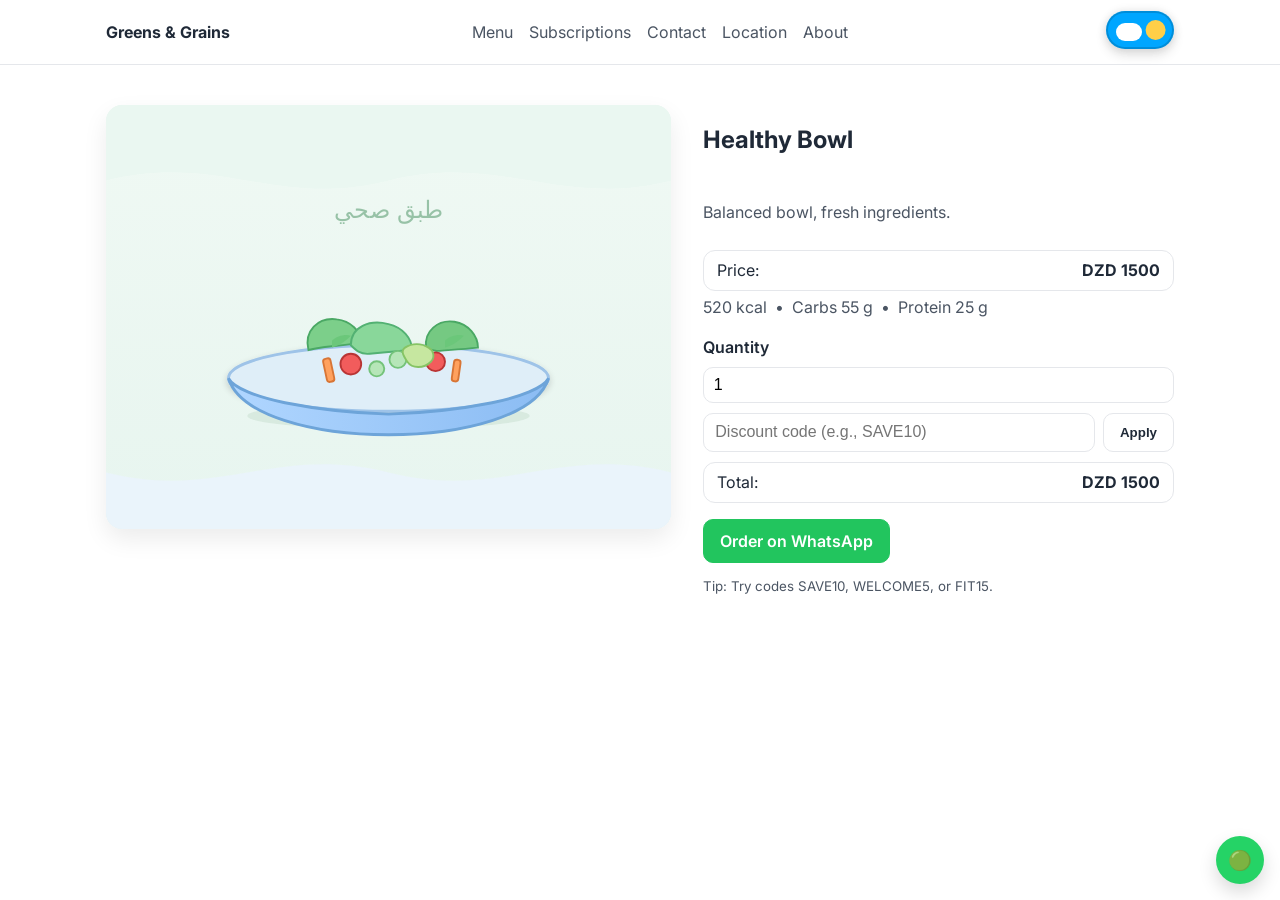
==== item.html @ 2bd5de97 "Add files via upload" ====
<!doctype html>
<html lang="en">
  <head>
    <meta charset="UTF-8" />
    <meta name="viewport" content="width=device-width, initial-scale=1" />
    <title>Item Details — Greens & Grains</title>
    <meta name="description" content="Item details, nutrition, coupon, and WhatsApp order." />
    <link rel="preconnect" href="https://fonts.googleapis.com">
    <link rel="preconnect" href="https://fonts.gstatic.com" crossorigin>
    <link href="https://fonts.googleapis.com/css2?family=Inter:wght@400;600;700&display=swap" rel="stylesheet">
    <link rel="stylesheet" href="styles.css" />
  </head>
  <body>
    <header class="site-header">
      <div class="container header-inner">
        <a href="index.html#hero" class="brand">Greens & Grains</a>
        <button class="nav-toggle" aria-label="Toggle navigation">☰</button>
        <nav class="nav" id="nav">
          <a href="index.html#menu">Menu</a>
          <a href="index.html#subscriptions">Subscriptions</a>
          <a href="index.html#contact">Contact</a>
          <a href="index.html#map">Location</a>
          <a href="index.html#about">About</a>
        </nav>
        <!-- Dark mode toggle using Uiverse-style switch -->
        <div class="theme-toggle" title="Dark mode">
          <label class="switch">
            <input checked="true" id="checkbox" type="checkbox" />
            <span class="slider">
              <div class="star star_1"></div>
              <div class="star star_2"></div>
              <div class="star star_3"></div>
              <svg viewBox="0 0 16 16" class="cloud_1 cloud">
                <path
                  transform="matrix(.77976 0 0 .78395-299.99-418.63)"
                  fill="#fff"
                  d="m391.84 540.91c-.421-.329-.949-.524-1.523-.524-1.351 0-2.451 1.084-2.485 2.435-1.395.526-2.388 1.88-2.388 3.466 0 1.874 1.385 3.423 3.182 3.667v.034h12.73v-.006c1.775-.104 3.182-1.584 3.182-3.395 0-1.747-1.309-3.186-2.994-3.379.007-.106.011-.214.011-.322 0-2.707-2.271-4.901-5.072-4.901-2.073 0-3.856 1.202-4.643 2.925"
                ></path>
              </svg>
            </span>
          </label>
        </div>
      </div>
    </header>

    <main class="section">
      <div class="container item-layout">
        <div class="item-gallery">
          <img id="itemImage" src="assets/hero-healthy.svg" alt="Item image" />
        </div>
        <aside class="item-sidebar">
          <h1 id="itemTitle">Item</h1>
          <p id="itemDesc" class="muted">Delicious and balanced meal.</p>
          <div class="item-meta">
            <div class="price-row">
              <span>Price:</span>
              <strong id="itemPrice">DZD 0.00</strong>
            </div>
            <div class="nutrition">
              <span id="itemCalories">— kcal</span>
              <span id="itemCarbs">— carbs</span>
              <span id="itemProtein">— protein</span>
            </div>
          </div>

          <div class="controls">
            <label class="qty-label" for="qty">Quantity</label>
            <input id="qty" type="number" min="1" max="10" value="1" class="qty-input" />

            <div class="coupon-row">
              <input id="coupon" type="text" placeholder="Discount code (e.g., SAVE10)" />
              <button id="applyCoupon" class="btn btn-outline">Apply</button>
            </div>

            <div class="total-row">
              <span>Total:</span>
              <strong id="totalPrice">DZD 0.00</strong>
            </div>
          </div>

          <div class="actions">
            <a id="orderBtn" class="btn btn-primary" href="#">Order on WhatsApp</a>
          </div>

          <div class="fine-print muted">
            <small>Tip: Try codes SAVE10, WELCOME5, or FIT15.</small>
          </div>
        </aside>
      </div>
    </main>

    <script src="app.js"></script>
    <a id="whatsappFab" class="whatsapp-fab" href="#" aria-label="WhatsApp">🟢</a>
  </body>
</html>
---- styles.css ----
:root {
  --bg: #ffffff;
  --text: #1f2937;
  --muted: #4b5563;
  --brand: #22c55e;
  --brand-dark: #16a34a;
  --surface: #f7faf9;
  --border: #e5e7eb;
}

* { box-sizing: border-box }
html, body { height: 100% }
body {
  margin: 0;
  font-family: Inter, system-ui, -apple-system, Segoe UI, Roboto, Arial, sans-serif;
  color: var(--text);
  background: var(--bg);
}

.container { max-width: 1100px; margin: 0 auto; padding: 0 1rem }

/* Header */
.site-header { position: sticky; top: 0; background: rgba(255,255,255,0.85); backdrop-filter: blur(6px); border-bottom: 1px solid var(--border); z-index: 20 }
.header-inner { display: flex; align-items: center; justify-content: space-between; height: 64px }
.brand { font-weight: 700; color: var(--text); text-decoration: none }
.nav { display: flex; gap: 1rem }
.nav a { color: var(--muted); text-decoration: none }
.nav a:hover { color: var(--text) }
.nav-toggle { display: none; font-size: 1.25rem; background: none; border: 1px solid var(--border); border-radius: 8px; padding: .4rem .6rem }

/* Hero */
.hero { padding: 3rem 0 1rem; background: linear-gradient(180deg, var(--surface), #fff) }
.hero-inner { display: grid; grid-template-columns: 1.3fr 1fr; gap: 2rem; align-items: center }
.hero-text h1 { font-size: 2.5rem; margin: 0 0 .75rem }
.hero-text p { color: var(--muted); margin: 0 0 1rem }
.hero-actions { display: flex; gap: .75rem; margin-bottom: 1rem }
.hero-badges { display: flex; gap: .5rem; flex-wrap: wrap }
.hero-badges span { background: #eaf8ef; color: #0f5132; border: 1px solid #ccebd6; padding: .35rem .6rem; border-radius: 999px; font-size: .85rem }
.hero-media img { width: 100%; height: auto; aspect-ratio: 4 / 3; object-fit: cover; border-radius: 16px; box-shadow: 0 10px 24px rgba(0,0,0,0.08) }
.hero-media { position: relative }
.hero-media::after { content: ""; position: absolute; inset: 0; border-radius: 16px; pointer-events: none; box-shadow: inset 0 0 0 1px rgba(0,0,0,0.06) }

/* Buttons */
.btn { display: inline-flex; align-items: center; justify-content: center; text-decoration: none; border-radius: 10px; padding: .7rem 1rem; font-weight: 600; border: 1px solid var(--border); color: var(--text) }
.btn-primary { background: var(--brand); color: #fff; border-color: var(--brand) }
.btn-primary:hover { background: var(--brand-dark); border-color: var(--brand-dark) }
.btn-outline { background: #fff }
.btn-sm { padding: .45rem .7rem; font-size: .9rem }

/* Sections */
.section { padding: 2.5rem 0 }
.section.alt { background: var(--surface) }
.section-head { text-align: center; margin-bottom: 1.5rem }
.section-head h2 { margin: 0 0 .5rem }
.section-head p { margin: 0; color: var(--muted) }

/* Grid */
.grid-3 { display: grid; grid-template-columns: repeat(3, 1fr); gap: 1rem }

/* Cards */
.card { background: #fff; border: 1px solid var(--border); border-radius: 12px; overflow: hidden; display: flex; flex-direction: column }
.card img { width: 100%; aspect-ratio: 4 / 3; height: auto; object-fit: cover; background: #f1f5f9 }
.card-body { padding: 1rem }
.card-body h3 { margin: 0 0 .4rem }
.card-body p { margin: 0 0 .75rem; color: var(--muted) }
.card-footer { display: flex; align-items: center; justify-content: space-between }
.price { font-weight: 700 }

/* Feature cards */
.feature-card { background: #fff; border: 1px solid var(--border); border-radius: 12px; padding: 1rem }
.feature-card h3 { margin: 0 0 .3rem }
.feature-card p { margin: 0; color: var(--muted) }

/* Plans */
.plans { align-items: stretch }
.plan { background: #fff; border: 1px solid var(--border); border-radius: 12px; padding: 1rem; display: flex; flex-direction: column; gap: .5rem }
.plan ul { padding-left: 1rem; margin: .5rem 0 }
.plan-featured { border-color: var(--brand); box-shadow: 0 6px 18px rgba(34, 197, 94, 0.15) }

/* CTA */
.cta { background: #163420; color: #eafff3; padding: 2rem 0 }
.cta-inner { display: flex; align-items: center; justify-content: space-between; gap: 1rem }
.cta .btn-primary { background: #27d47d; border-color: #27d47d; color: #0a2618 }

/* Map */
.map-embed iframe { width: 100%; height: 360px; border: 0; border-radius: 12px; box-shadow: 0 8px 18px rgba(0,0,0,.08) }

/* Testimonials */
.testimonials { display: grid; grid-template-columns: repeat(3, 1fr); gap: 1rem }
.testimonials figure { background: #fff; border: 1px solid var(--border); border-radius: 12px; padding: 1rem; margin: 0 }
.testimonials blockquote { margin: 0 0 .5rem }
.testimonials figcaption { color: var(--muted) }

/* About */
.about { max-width: 800px; text-align: center }

/* Footer */
.site-footer { border-top: 1px solid var(--border); padding: 1rem 0; background: #fff }
.footer-inner { display: flex; align-items: center; justify-content: space-between }
.socials { display: flex; gap: .75rem }
.socials a { color: var(--muted); text-decoration: none }
.socials a:hover { color: var(--text) }

/* WhatsApp floating button */
.whatsapp-fab { position: fixed; right: 16px; bottom: 16px; width: 48px; height: 48px; display: grid; place-items: center; border-radius: 999px; background: #25D366; color: #0e4128; text-decoration: none; font-size: 1.2rem; box-shadow: 0 8px 18px rgba(0,0,0,.15); z-index: 30 }
.whatsapp-fab:hover { filter: brightness(1.05) }

/* Responsive */
@media (max-width: 900px) {
  .hero-inner { grid-template-columns: 1fr; }
}

@media (max-width: 720px) {
  .grid-3, .testimonials { grid-template-columns: 1fr; }
  .nav-toggle { display: inline-block }
  .nav { display: none }
  .nav.open { display: flex; flex-direction: column; gap: .5rem; background: #fff; border: 1px solid var(--border); padding: .5rem; position: absolute; right: 1rem; top: 64px; border-radius: 12px }
  .cta-inner { flex-direction: column; align-items: flex-start }
}

/* Item details page */
.item-layout { display: grid; grid-template-columns: 1.2fr 1fr; gap: 2rem; align-items: start }
.item-gallery img { width: 100%; height: auto; aspect-ratio: 4 / 3; object-fit: cover; border-radius: 16px; box-shadow: 0 10px 24px rgba(0,0,0,0.08); background: #f1f5f9 }
.item-sidebar { display: flex; flex-direction: column; gap: .75rem }
.item-meta { display: flex; flex-direction: column; gap: .4rem }
.price-row, .total-row { display: flex; align-items: center; justify-content: space-between; background: #fff; border: 1px solid var(--border); border-radius: 12px; padding: .6rem .8rem }
.nutrition { color: var(--muted) }
.nutrition span:not(:first-child)::before { content: " • "; margin: 0 .25rem; color: var(--muted) }
.controls { display: flex; flex-direction: column; gap: .6rem; margin-top: .5rem }
.qty-label { font-weight: 600 }
.qty-input { width: 100%; border: 1px solid var(--border); border-radius: 10px; padding: .5rem .6rem; font-size: 1rem }
.coupon-row { display: flex; gap: .5rem }
#coupon { flex: 1; border: 1px solid var(--border); border-radius: 10px; padding: .55rem .7rem; font-size: 1rem }
.actions { margin-top: .25rem }
.muted { color: var(--muted) }

/* Offers grid */
.section-offers .offers-grid { display: grid; grid-template-columns: repeat(3, 1fr); gap: 1rem }
.offer-item { display: block }
.offer-item img { width: 100%; height: 200px; object-fit: cover; border-radius: 12px; border: 1px solid var(--border); box-shadow: 0 6px 16px rgba(0,0,0,.08) }

@media (max-width: 900px) {
  .section-offers .offers-grid { grid-template-columns: repeat(2, 1fr) }
}
@media (max-width: 600px) {
  .section-offers .offers-grid { grid-template-columns: 1fr }
}

@media (max-width: 900px) {
  .item-layout { grid-template-columns: 1fr }
}

/* --- Dark mode toggle (Uiverse-style) & theme --- */
.theme-toggle { margin-left: 1rem }
.switch { position: relative; display: inline-block; width: 74px; height: 40px }
.switch input { display: none }
.slider { position: absolute; cursor: pointer; inset: 0; border-radius: 999px; box-shadow: 0 0 0 2px rgba(0,0,0,.15) inset, 0 6px 12px rgba(0,0,0,.12) }
/* Day/Night layers */
.slider .icon-day, .slider .icon-night { position: absolute; inset: 0; pointer-events: none; transition: opacity .25s ease }
.slider .icon-day { opacity: 1 }
.slider .icon-night { opacity: 0 }
/* Day sky */
.slider { background: #0ea5e9 }
.slider .sun { position: absolute; width: 18px; height: 18px; right: 14px; top: 10px; background: #facc15; border-radius: 50%; box-shadow: 0 2px 8px rgba(0,0,0,.18) }
.slider .cloud { position: absolute; left: 10px; bottom: 8px; width: 26px; height: 18px; background: #fff; border-radius: 18px }
.slider .cloud::before { content: ""; position: absolute; left: -6px; top: -8px; width: 18px; height: 18px; background: #fff; border-radius: 50% }
.slider .cloud::after { content: ""; position: absolute; left: 10px; top: -6px; width: 14px; height: 14px; background: #fff; border-radius: 50% }
/* Night sky */
.switch input:checked + .slider { background: #2b2d31 }
.switch input:checked + .slider .icon-day { opacity: 0 }
.switch input:checked + .slider .icon-night { opacity: 1 }
.slider .moon { position: absolute; left: 12px; top: 10px; width: 18px; height: 18px; background: #fff; border-radius: 50% }
.slider .moon::before { content: ""; position: absolute; left: 6px; top: 0; width: 18px; height: 18px; background: #2b2d31; border-radius: 50% }
.slider .star { position: absolute; width: 6px; height: 6px; background: #fff; border-radius: 50%; box-shadow: 0 1px 3px rgba(0,0,0,.2) }
.slider .star.s1 { right: 24px; top: 10px }
.slider .star.s2 { right: 16px; top: 18px }
.slider .star.s3 { right: 32px; top: 22px }

/* Dark theme variables */
[data-theme="dark"] {
  --bg: #0b1220;
  --text: #e5e7eb;
  --muted: #9ca3af;
  --surface: #0f172a;
  --border: #1f2937;
}

/* Dark theme overrides for fixed backgrounds */
[data-theme="dark"] .site-header { background: rgba(17,24,39,0.85) }
[data-theme="dark"] .hero { background: linear-gradient(180deg, var(--surface), var(--bg)) }
[data-theme="dark"] .card,
[data-theme="dark"] .feature-card,
[data-theme="dark"] .plan,
[data-theme="dark"] .testimonials figure,
[data-theme="dark"] .price-row,
[data-theme="dark"] .total-row { background: var(--surface) }
[data-theme="dark"] .card img { background: #0b1220 }
[data-theme="dark"] .btn-outline { background: transparent }
[data-theme="dark"] .hero-badges span {
  background: #111;
  color: var(--text);
  border-color: var(--border);
}
[data-theme="dark"] .nav.open { background: #111; border-color: var(--border) }
/* Dark mode: make inputs black */
[data-theme="dark"] input,
[data-theme="dark"] textarea,
[data-theme="dark"] select {
  background: #111;
  color: var(--text);
  border-color: var(--border);
}

[data-theme="dark"] .qty-input,
[data-theme="dark"] #coupon {
  background: #111;
  color: var(--text);
  border-color: var(--border);
}

[data-theme="dark"] #coupon::placeholder,
[data-theme="dark"] input::placeholder,
[data-theme="dark"] textarea::placeholder {
  color: #9ca3af;
}

[data-theme="dark"] .qty-input:focus,
[data-theme="dark"] #coupon:focus,
[data-theme="dark"] input:focus,
[data-theme="dark"] textarea:focus,
[data-theme="dark"] select:focus {
  outline: none;
  box-shadow: 0 0 0 2px rgba(255,255,255,.08);
}
/* Theme Switch (provided) */
/* The switch - the box around the slider */
.switch {
  font-size: 17px;
  position: relative;
  display: inline-block;
  width: 4em;
  height: 2.2em;
  border-radius: 30px;
  box-shadow: 0 0 10px rgba(0, 0, 0, 0.1);
}

/* Hide default HTML checkbox */
.switch input {
  opacity: 0;
  width: 0;
  height: 0;
}

/* The slider */
.slider {
  position: absolute;
  cursor: pointer;
  top: 0;
  left: 0;
  right: 0;
  bottom: 0;
  background-color: #2a2a2a;
  transition: 0.4s;
  border-radius: 30px;
  overflow: hidden;
}

.slider:before {
  position: absolute;
  content: "";
  height: 1.2em;
  width: 1.2em;
  border-radius: 20px;
  left: 0.5em;
  bottom: 0.5em;
  transition: 0.4s;
  transition-timing-function: cubic-bezier(0.81, -0.04, 0.38, 1.5);
  box-shadow: inset 8px -4px 0px 0px #fff;
}

.switch input:checked + .slider {
  background-color: #00a6ff;
}

.switch input:checked + .slider:before {
  transform: translateX(1.8em);
  box-shadow: inset 15px -4px 0px 15px #ffcf48;
}

.star {
  background-color: #fff;
  border-radius: 50%;
  position: absolute;
  width: 5px;
  transition: all 0.4s;
  height: 5px;
}

.star_1 { left: 2.5em; top: 0.5em; }
.star_2 { left: 2.2em; top: 1.2em; }
.star_3 { left: 3em; top: 0.9em; }

.switch input:checked ~ .slider .star {
  opacity: 0;
}

.cloud {
  width: 3.5em;
  position: absolute;
  bottom: -1.4em;
  left: -1.1em;
  opacity: 0;
  transition: all 0.4s;
}

.switch input:checked ~ .slider .cloud {
  opacity: 1;
}
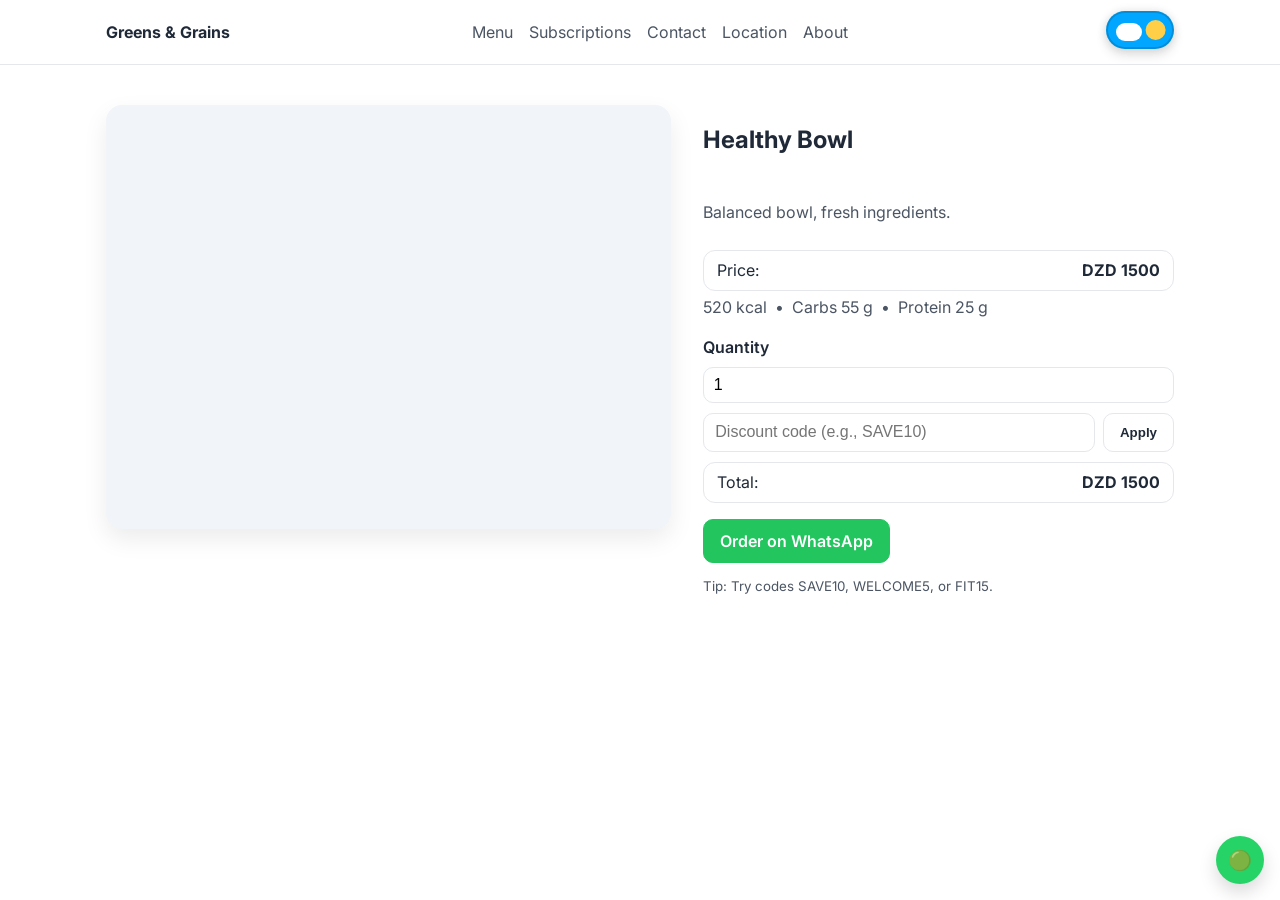
==== commit 83e245a1: "fixing Removed comment about dark mode toggle implementation." ====
--- a/item.html
+++ b/item.html
@@ -22,7 +22,7 @@
           <a href="index.html#map">Location</a>
           <a href="index.html#about">About</a>
         </nav>
-        <!-- Dark mode toggle using Uiverse-style switch -->
+
         <div class="theme-toggle" title="Dark mode">
           <label class="switch">
             <input checked="true" id="checkbox" type="checkbox" />
@@ -46,7 +46,7 @@
     <main class="section">
       <div class="container item-layout">
         <div class="item-gallery">
-          <img id="itemImage" src="assets/hero-healthy.svg" alt="Item image" />
+          <img id="itemImage" src="[data-uri]" alt="Item image" />
         </div>
         <aside class="item-sidebar">
           <h1 id="itemTitle">Item</h1>
@@ -92,4 +92,4 @@
     <script src="app.js"></script>
     <a id="whatsappFab" class="whatsapp-fab" href="#" aria-label="WhatsApp">🟢</a>
   </body>
-</html>+</html>
--- a/styles.css
+++ b/styles.css
@@ -19,7 +19,6 @@
 
 .container { max-width: 1100px; margin: 0 auto; padding: 0 1rem }
 
-/* Header */
 .site-header { position: sticky; top: 0; background: rgba(255,255,255,0.85); backdrop-filter: blur(6px); border-bottom: 1px solid var(--border); z-index: 20 }
 .header-inner { display: flex; align-items: center; justify-content: space-between; height: 64px }
 .brand { font-weight: 700; color: var(--text); text-decoration: none }
@@ -28,7 +27,6 @@
 .nav a:hover { color: var(--text) }
 .nav-toggle { display: none; font-size: 1.25rem; background: none; border: 1px solid var(--border); border-radius: 8px; padding: .4rem .6rem }
 
-/* Hero */
 .hero { padding: 3rem 0 1rem; background: linear-gradient(180deg, var(--surface), #fff) }
 .hero-inner { display: grid; grid-template-columns: 1.3fr 1fr; gap: 2rem; align-items: center }
 .hero-text h1 { font-size: 2.5rem; margin: 0 0 .75rem }
@@ -40,24 +38,20 @@
 .hero-media { position: relative }
 .hero-media::after { content: ""; position: absolute; inset: 0; border-radius: 16px; pointer-events: none; box-shadow: inset 0 0 0 1px rgba(0,0,0,0.06) }
 
-/* Buttons */
 .btn { display: inline-flex; align-items: center; justify-content: center; text-decoration: none; border-radius: 10px; padding: .7rem 1rem; font-weight: 600; border: 1px solid var(--border); color: var(--text) }
 .btn-primary { background: var(--brand); color: #fff; border-color: var(--brand) }
 .btn-primary:hover { background: var(--brand-dark); border-color: var(--brand-dark) }
 .btn-outline { background: #fff }
 .btn-sm { padding: .45rem .7rem; font-size: .9rem }
 
-/* Sections */
 .section { padding: 2.5rem 0 }
 .section.alt { background: var(--surface) }
 .section-head { text-align: center; margin-bottom: 1.5rem }
 .section-head h2 { margin: 0 0 .5rem }
 .section-head p { margin: 0; color: var(--muted) }
 
-/* Grid */
 .grid-3 { display: grid; grid-template-columns: repeat(3, 1fr); gap: 1rem }
 
-/* Cards */
 .card { background: #fff; border: 1px solid var(--border); border-radius: 12px; overflow: hidden; display: flex; flex-direction: column }
 .card img { width: 100%; aspect-ratio: 4 / 3; height: auto; object-fit: cover; background: #f1f5f9 }
 .card-body { padding: 1rem }
@@ -66,46 +60,33 @@
 .card-footer { display: flex; align-items: center; justify-content: space-between }
 .price { font-weight: 700 }
 
-/* Feature cards */
 .feature-card { background: #fff; border: 1px solid var(--border); border-radius: 12px; padding: 1rem }
 .feature-card h3 { margin: 0 0 .3rem }
 .feature-card p { margin: 0; color: var(--muted) }
 
-/* Plans */
 .plans { align-items: stretch }
 .plan { background: #fff; border: 1px solid var(--border); border-radius: 12px; padding: 1rem; display: flex; flex-direction: column; gap: .5rem }
 .plan ul { padding-left: 1rem; margin: .5rem 0 }
 .plan-featured { border-color: var(--brand); box-shadow: 0 6px 18px rgba(34, 197, 94, 0.15) }
 
-/* CTA */
 .cta { background: #163420; color: #eafff3; padding: 2rem 0 }
 .cta-inner { display: flex; align-items: center; justify-content: space-between; gap: 1rem }
 .cta .btn-primary { background: #27d47d; border-color: #27d47d; color: #0a2618 }
 
-/* Map */
+
 .map-embed iframe { width: 100%; height: 360px; border: 0; border-radius: 12px; box-shadow: 0 8px 18px rgba(0,0,0,.08) }
 
-/* Testimonials */
+
 .testimonials { display: grid; grid-template-columns: repeat(3, 1fr); gap: 1rem }
 .testimonials figure { background: #fff; border: 1px solid var(--border); border-radius: 12px; padding: 1rem; margin: 0 }
 .testimonials blockquote { margin: 0 0 .5rem }
 .testimonials figcaption { color: var(--muted) }
 
-/* About */
 .about { max-width: 800px; text-align: center }
 
-/* Footer */
-.site-footer { border-top: 1px solid var(--border); padding: 1rem 0; background: #fff }
-.footer-inner { display: flex; align-items: center; justify-content: space-between }
-.socials { display: flex; gap: .75rem }
-.socials a { color: var(--muted); text-decoration: none }
-.socials a:hover { color: var(--text) }
-
-/* WhatsApp floating button */
 .whatsapp-fab { position: fixed; right: 16px; bottom: 16px; width: 48px; height: 48px; display: grid; place-items: center; border-radius: 999px; background: #25D366; color: #0e4128; text-decoration: none; font-size: 1.2rem; box-shadow: 0 8px 18px rgba(0,0,0,.15); z-index: 30 }
 .whatsapp-fab:hover { filter: brightness(1.05) }
 
-/* Responsive */
 @media (max-width: 900px) {
   .hero-inner { grid-template-columns: 1fr; }
 }
@@ -118,7 +99,6 @@
   .cta-inner { flex-direction: column; align-items: flex-start }
 }
 
-/* Item details page */
 .item-layout { display: grid; grid-template-columns: 1.2fr 1fr; gap: 2rem; align-items: start }
 .item-gallery img { width: 100%; height: auto; aspect-ratio: 4 / 3; object-fit: cover; border-radius: 16px; box-shadow: 0 10px 24px rgba(0,0,0,0.08); background: #f1f5f9 }
 .item-sidebar { display: flex; flex-direction: column; gap: .75rem }
@@ -134,7 +114,6 @@
 .actions { margin-top: .25rem }
 .muted { color: var(--muted) }
 
-/* Offers grid */
 .section-offers .offers-grid { display: grid; grid-template-columns: repeat(3, 1fr); gap: 1rem }
 .offer-item { display: block }
 .offer-item img { width: 100%; height: 200px; object-fit: cover; border-radius: 12px; border: 1px solid var(--border); box-shadow: 0 6px 16px rgba(0,0,0,.08) }
@@ -150,22 +129,21 @@
   .item-layout { grid-template-columns: 1fr }
 }
 
-/* --- Dark mode toggle (Uiverse-style) & theme --- */
 .theme-toggle { margin-left: 1rem }
 .switch { position: relative; display: inline-block; width: 74px; height: 40px }
 .switch input { display: none }
 .slider { position: absolute; cursor: pointer; inset: 0; border-radius: 999px; box-shadow: 0 0 0 2px rgba(0,0,0,.15) inset, 0 6px 12px rgba(0,0,0,.12) }
-/* Day/Night layers */
+
 .slider .icon-day, .slider .icon-night { position: absolute; inset: 0; pointer-events: none; transition: opacity .25s ease }
 .slider .icon-day { opacity: 1 }
 .slider .icon-night { opacity: 0 }
-/* Day sky */
+
 .slider { background: #0ea5e9 }
 .slider .sun { position: absolute; width: 18px; height: 18px; right: 14px; top: 10px; background: #facc15; border-radius: 50%; box-shadow: 0 2px 8px rgba(0,0,0,.18) }
 .slider .cloud { position: absolute; left: 10px; bottom: 8px; width: 26px; height: 18px; background: #fff; border-radius: 18px }
 .slider .cloud::before { content: ""; position: absolute; left: -6px; top: -8px; width: 18px; height: 18px; background: #fff; border-radius: 50% }
 .slider .cloud::after { content: ""; position: absolute; left: 10px; top: -6px; width: 14px; height: 14px; background: #fff; border-radius: 50% }
-/* Night sky */
+
 .switch input:checked + .slider { background: #2b2d31 }
 .switch input:checked + .slider .icon-day { opacity: 0 }
 .switch input:checked + .slider .icon-night { opacity: 1 }
@@ -176,7 +154,6 @@
 .slider .star.s2 { right: 16px; top: 18px }
 .slider .star.s3 { right: 32px; top: 22px }
 
-/* Dark theme variables */
 [data-theme="dark"] {
   --bg: #0b1220;
   --text: #e5e7eb;
@@ -185,9 +162,9 @@
   --border: #1f2937;
 }
 
-/* Dark theme overrides for fixed backgrounds */
 [data-theme="dark"] .site-header { background: rgba(17,24,39,0.85) }
 [data-theme="dark"] .hero { background: linear-gradient(180deg, var(--surface), var(--bg)) }
+[data-theme="dark"] .site-footer { background: var(--surface) }
 [data-theme="dark"] .card,
 [data-theme="dark"] .feature-card,
 [data-theme="dark"] .plan,
@@ -202,7 +179,7 @@
   border-color: var(--border);
 }
 [data-theme="dark"] .nav.open { background: #111; border-color: var(--border) }
-/* Dark mode: make inputs black */
+
 [data-theme="dark"] input,
 [data-theme="dark"] textarea,
 [data-theme="dark"] select {
@@ -232,8 +209,7 @@
   outline: none;
   box-shadow: 0 0 0 2px rgba(255,255,255,.08);
 }
-/* Theme Switch (provided) */
-/* The switch - the box around the slider */
+
 .switch {
   font-size: 17px;
   position: relative;
@@ -244,14 +220,12 @@
   box-shadow: 0 0 10px rgba(0, 0, 0, 0.1);
 }
 
-/* Hide default HTML checkbox */
 .switch input {
   opacity: 0;
   width: 0;
   height: 0;
 }
 
-/* The slider */
 .slider {
   position: absolute;
   cursor: pointer;
@@ -315,4 +289,4 @@
 
 .switch input:checked ~ .slider .cloud {
   opacity: 1;
-}+}
